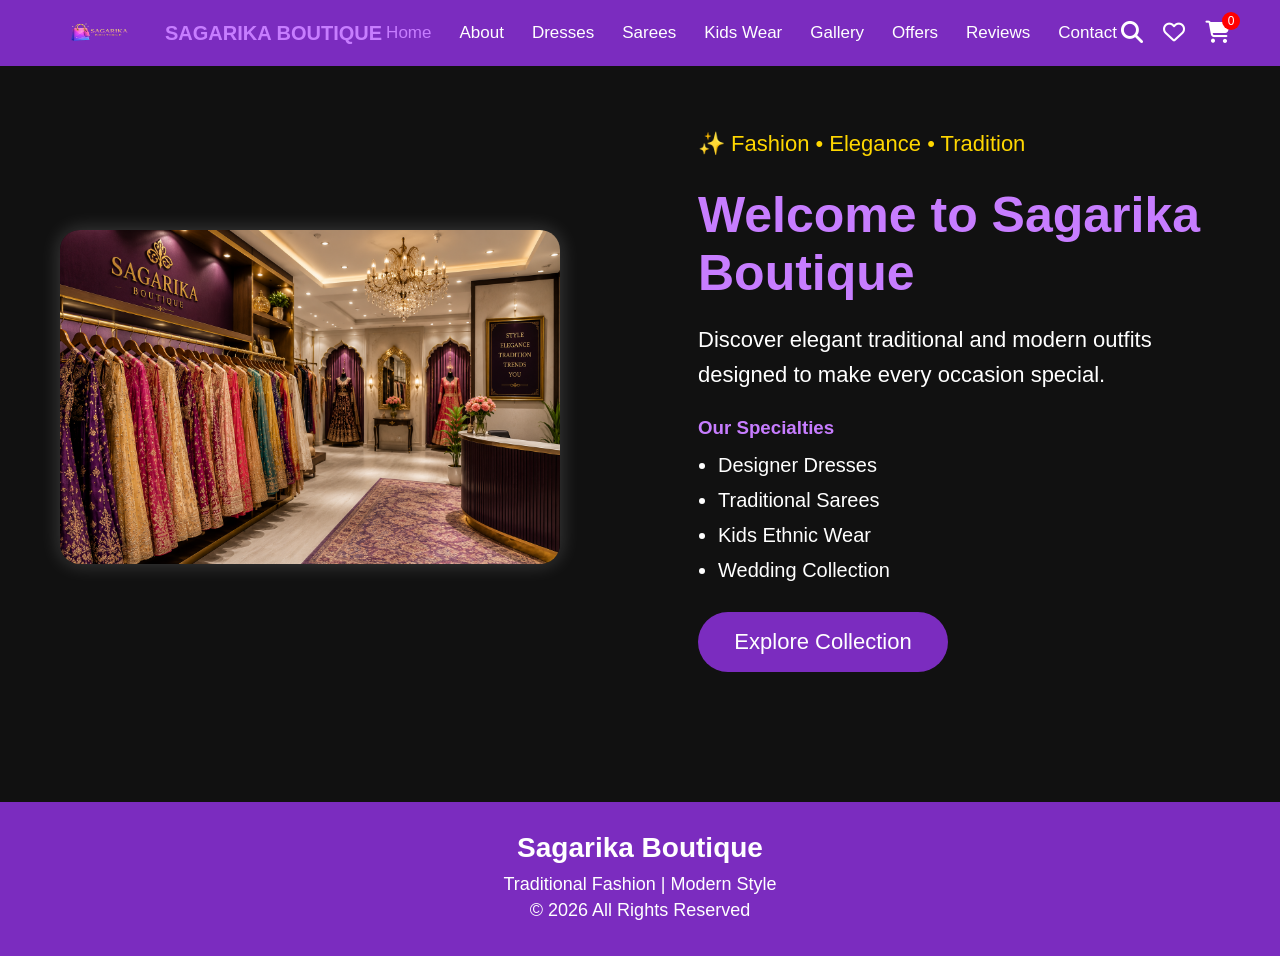
==== index.html @ 26457623 "Initial commit" ====
<!DOCTYPE html>
<html lang="en">

<head>
    <meta charset="UTF-8">
    <meta name="viewport" content="width=device-width, initial-scale=1.0">
    <title>Sagarika Boutique</title>
    <link rel="icon" type="image/png" href="images/logo.png">
    <link rel="stylesheet" href="style.css">
    <link rel="stylesheet" href="https://cdnjs.cloudflare.com/ajax/libs/font-awesome/6.5.2/css/all.min.css">
</head>

<body>

    <!-- Navigation -->

<nav>
        <div class="logo">
    <img src="images/logo.png" alt="Logo">
    <span>SAGARIKA BOUTIQUE</span>
</div>
        <ul>

            <li><a href="index.html"  class="active">Home</a></li>

            <li><a href="about.html">About</a></li>

            <li><a href="dresses.html">Dresses</a></li>

            <li><a href="sarees.html">Sarees</a></li>

            <li><a href="kids.html">Kids Wear</a></li>

            <li><a href="gallery.html">Gallery</a></li>

            <li><a href="offers.html">Offers</a></li>

            <li><a href="reviews.html">Reviews</a></li>

            <li><a href="contact.html">Contact</a></li>

        </ul>

        <div class="nav-icons">

    <a href="#">
        <i class="fas fa-search"></i>
    </a>

    <a href="#">
        <i class="far fa-heart"></i>
    </a>

    <a href="#" class="cart-icon">
        <i class="fas fa-shopping-cart"></i>
        <span>0</span>
    </a>

</div>
    </nav>


    <!-- Hero Section -->

    <section class="hero">

        <div class="hero-image">

            <img src="images/boutique.jpg" alt="Boutique">

        </div>


        <div class="hero-content">

            <p class="tagline">✨ Fashion • Elegance • Tradition</p>
            <h1>Welcome to Sagarika Boutique</h1>

            <p>

                Discover elegant traditional and modern outfits designed
                to make every occasion special.

            </p>

            <h3>Our Specialties</h3>

            <ul>

                <li>Designer Dresses</li>

                <li>Traditional Sarees</li>

                <li>Kids Ethnic Wear</li>

                <li>Wedding Collection</li>

            </ul>

            <a href="home.html">

                <button class="btn">

                    Explore Collection

                </button>

            </a>

        </div>

        
    </section>

<!-- Footer -->

<footer>

<h3>Sagarika Boutique</h3>

<p>Traditional Fashion | Modern Style</p>

<p>© 2026 All Rights Reserved</p>

</footer>

</body>

</html>
---- style.css ----
*{
    margin:0;
    padding:0;
    box-sizing:border-box;
}

body{

    background:#111;

    color:white;

    font-family:Arial, Helvetica, sans-serif;

}


/* Navigation */

nav{

    
    display:flex;

    justify-content:space-between;

    align-items:center;

    background:#7b2cbf;

    padding:8px 50px;

}

.logo{

    font-size:28px;

    font-weight:bold;

}

nav ul li a{
    font-size:17px;
}

nav ul{
    display:flex;
    gap:15px;
}
}

nav ul li{

    margin-left:30px;

}

nav ul li a:hover{
    color:gold;
    border-bottom:3px solid gold;
    padding-bottom:5px;
}


/* Hero Section */

.hero{

    display:flex;

    justify-content:space-between;

    align-items:center;

    padding:60px;

}

.hero-image img{

    width:500px;

    border-radius:20px;

    box-shadow:0 0 20px rgba(255,255,255,.2);

}

.hero-content{

    width:45%;

}

.tagline{
    color:gold;
    font-size:20px;
    margin-bottom:15px;
}

.hero-content h1{

    font-size:50px;

    color:#c77dff;

    margin-bottom:20px;

}

.hero-content p{

    font-size:22px;

    line-height:35px;

    margin-bottom:25px;

}

.hero-content h3{

    color:#c77dff;

    margin-bottom:15px;

}

.hero-content ul{

    margin-left:20px;

    margin-bottom:30px;

}

.hero-content li{

    margin-bottom:12px;

    font-size:20px;

}

.btn{

    background:#7b2cbf;

    color:white;

    border:none;

    padding:15px 35px;

    font-size:18px;

    border-radius:10px;

    cursor:pointer;

    transition:.3s;

    width:250px;

    height:60px;

    font-size:22px;
    
    border-radius:35px; 
}



.btn:hover{

    background:#9d4edd;

    transform:scale(1.05);

}



footer{
    background:#7b2cbf;
    text-align:center;
    padding:30px;
    margin-top:70px;
}

footer h3{
    font-size:28px;
    margin-bottom:10px;
}

footer p{
    font-size:18px;
    margin:5px;
}

.social-icons{
    display:flex;
    justify-content:center;   /* Centers the icons */
    align-items:center;
    gap:20px;
    margin-top:25px;
}

.social-icons a{
    width:50px;
    height:50px;
    display:flex;
    align-items:center;
    justify-content:center;
    border-radius:50%;
    background:#8a2be2;
    color:white;
    text-decoration:none;
    font-size:24px;
    transition:0.3s ease;
}

.social-icons a:hover{
    background:#c77dff;
    transform:translateY(-5px) scale(1.1);
    box-shadow:0 0 15px rgba(199,125,255,0.6);
}


/* Smooth Scrolling */
html{
    scroll-behavior:smooth;
}

/* Card Hover Effects */
.card:hover,
.kids-card:hover,
.review-card:hover,
.offer-card:hover,
.gallery img:hover{
    transform:translateY(-8px);
    transition:.4s;
}

/* Logo Styling */
.logo{
    display: flex;
    align-items: center;
    gap: 15px;
    font-size: 24px;
    font-weight: bold;
    color: #fff;
}

.logo img{
    width:100px;
    height:50px;
}

.logo span{
    font-size:20px;
}


/*home page*/

/* HOME PAGE */

.home-banner{
    margin-top:100px;
    text-align:center;
    padding:80px;
    background:linear-gradient(rgba(0,0,0,.6),rgba(0,0,0,.6)),url(images/banner.jpg);
    background-size:cover;
    color:white;
}

.home-banner h1{
    font-size:60px;
    color:#c77dff;
}

.home-banner p{
    font-size:24px;
    margin:25px 0;
}

.categories,
.latest,
.why,
.offer{
    padding:60px;
    text-align:center;
}

.category-container,
.latest-container{
    display:flex;
    justify-content:center;
    gap:30px;
    flex-wrap:wrap;
    margin-top:40px;
}

.category-card,
.product-card{
    background:#222;
    border-radius:15px;
    width:250px;
    padding:20px;
    box-shadow:0 0 15px rgba(123,44,191,0.5);
    transition:0.3s;
}

.product-card:hover{
    transform:translateY(-10px);
    box-shadow:0 0 25px gold;
}

.category-card img,
.product-card img{
    width:100%;
    border-radius:10px;
}

.category-card h3,
.product-card h3{
    margin-top:15px;
    color:#c77dff;
}

.why ul{
    list-style:none;
    font-size:22px;
    line-height:50px;
}

.offer{
    background:#7b2cbf;
    color:white;
}

.categories h2,
.latest h2,
.why h2,
.offer h2{
    color:#c77dff;
    font-size:40px;
    margin-bottom:30px;
}

.product-card p{
    color:gold;
    font-size:22px;
    font-weight:bold;
}

/* ABOUT PAGE */

.about-banner{
    margin-top:100px;
    text-align:center;
    padding:80px;
    background:#222;
}

.about-banner h1{
    color:#c77dff;
    font-size:55px;
}

.about-banner p{
    color:white;
    font-size:24px;
}

.about-image{
    text-align:center;
    padding:50px;
}

.about-image img{
    width:70%;
    border-radius:20px;
    box-shadow:0 0 20px rgba(123,44,191,.6);
}

.about-content{
    width:80%;
    margin:auto;
    padding:40px;
    text-align:center;
}

.about-content h2{
    color:#c77dff;
    margin-top:40px;
}

.about-content p{
    color:white;
    font-size:20px;
    line-height:35px;
}

.why-about{
    text-align:center;
    padding:60px;
}

.why-about h2{
    color:#c77dff;
}

.why-about ul{
    list-style:none;
    font-size:22px;
    line-height:50px;
}

.stats{
    display:flex;
    justify-content:center;
    gap:30px;
    flex-wrap:wrap;
    padding:60px;
}

.box{
    background:#222;
    width:220px;
    padding:30px;
    border-radius:20px;
    box-shadow:0 0 15px rgba(123,44,191,.5);
}

.box h3{
    color:#c77dff;
    font-size:40px;
}

.box p{
    color:white;
}

/* ================= DRESSES PAGE ================= */

.dress-banner{
    margin-top:100px;
    text-align:center;
    padding:70px;
    background:#222;
}

.dress-banner h1{
    font-size:50px;
    color:#c77dff;
}

.dress-banner p{
    font-size:22px;
    color:white;
    margin-top:15px;
}

.dress-container{
    display:flex;
    justify-content:center;
    flex-wrap:wrap;
    gap:30px;
    padding:60px;
}

.dress-card{
    width:300px;
    background:#222;
    border-radius:20px;
    overflow:hidden;
    text-align:center;
    box-shadow:0 0 15px rgba(162,89,255,.5);

    display:flex;
    flex-direction:column;
}

.dress-card:hover{
    transform:translateY(-10px);
    box-shadow:0 0 25px gold;
}

.dress-card img{
    width:100%;
    height:380px;
    object-fit:cover;
}

.dress-card h2{
    color:#c77dff;
    margin-top:15px;
}

.price{
    color:gold;
    font-size:24px;
    font-weight:bold;
    margin:10px 0;
}

.dress-card p{
    color:white;
    padding:0 15px;
    min-height:60px;
}

.shop-btn{
    width:170px;
    padding:12px;
    margin-top:auto;      /* Pushes button to bottom */
    margin-bottom:20px;
    margin-left:auto;
    margin-right:auto;

    background:#8a2be2;
    color:white;
    border:none;
    border-radius:30px;
    font-size:20px;
    cursor:pointer;
}
.shop-btn:hover{
    background:#9d4edd;
}

.dress-info{
    text-align:center;
    padding:60px;
}

.dress-info h2{
    color:#c77dff;
    margin-bottom:25px;
}

.dress-info ul{
    list-style:none;
    font-size:22px;
    line-height:45px;
}

/* ===================== SAREES PAGE ====================== */

.saree-banner{

margin-top:90px;
padding:70px;
text-align:center;
background:#222;

}

.saree-banner h1{

color:#c77dff;
font-size:50px;

}

.saree-banner p{

color:white;
font-size:22px;
margin-top:15px;

}

.saree-container{

display:flex;
flex-wrap:wrap;
justify-content:center;
gap:30px;
padding:60px;

}

.saree-card{
    width:300px;
    background:#222;
    border-radius:20px;
    overflow:hidden;
    text-align:center;
    box-shadow:0 0 15px rgba(162,89,255,.5);

    display:flex;
    flex-direction:column;
}

.saree-card:hover{

transform:translateY(-10px);
box-shadow:0 0 25px gold;

}

.saree-card img{

width:100%;
height:400px;
object-fit:cover;

}

.saree-card h2{

color:#c77dff;
margin:15px 0;

}

.saree-card p{
    color:white;
    padding:0 15px;
    min-height:60px;
}

.saree-info{

padding:60px;
text-align:center;

}

.saree-info h2{

color:#c77dff;
margin-bottom:25px;

}

.saree-info ul{

list-style:none;
font-size:22px;
line-height:45px;

}

.promise{

padding:60px;

}

.promise h2{

text-align:center;
color:#c77dff;
margin-bottom:40px;

}

.promise-box{

display:flex;
justify-content:center;
gap:30px;
flex-wrap:wrap;

}

.promise-box div{

background:#1f1f1f;
padding:30px;
width:280px;
border-radius:20px;
box-shadow:0 0 15px rgba(123,44,191,.5);

}

.promise-box h3{

color:#c77dff;
margin-bottom:15px;

}

.promise-box p{

color:white;

}
.shop-btn{
    width:170px;
    padding:12px;
    margin-top:auto;      /* Pushes button to bottom */
    margin-bottom:20px;
    margin-left:auto;
    margin-right:auto;

    background:#8a2be2;
    color:white;
    border:none;
    border-radius:30px;
    font-size:20px;
    cursor:pointer;
}

/* Kids Page */

.page-title{

text-align:center;

padding:40px 20px;

color:white;

}

.page-title h1{

font-size:45px;

color:#c77dff;

}

.page-title p{

font-size:20px;

margin-top:15px;

}


.kids-container{
    display:flex;
    flex-wrap:wrap;
    justify-content:center;
    gap:30px;
    padding:60px;
    align-items:stretch;
}


.kids-card{
    width: 320px;              /* Fixed width for every card */
    background: #222;
    border-radius: 20px;
    overflow: hidden;
    text-align: center;
    box-shadow: 0 0 20px rgba(162,89,255,.5);
    display: flex;
    flex-direction: column;
    transition: .4s;
}

.kids-card:hover{
    transform: translateY(-10px);
}


.kids-card:hover{

transform:translateY(-10px);

}


.kids-card img{
    width: 100%;
    height: 400px;
    object-fit: cover;
    object-position: center;
    display: block;
}

.kids-card h2{

color:#c77dff;

margin-top:15px;

}


.price{

font-size:35px;

font-weight:bold;

color:white;

margin:10px;

}


.kids-card p{
    color: white;
    padding: 0 18px;
    min-height: 55px;
    margin-top: 10px;
}


.shop-btn{
    width:170px;
    padding:12px;
    margin-top:auto;      /* Keeps button at bottom */
    margin-bottom:20px;
    margin-left:auto;
    margin-right:auto;

    border:none;
    border-radius:30px;
    background:#8a2be2;
    color:white;
    font-size:20px;
    cursor:pointer;
    transition:.3s;
}

.shop-btn:hover{
    background:#b266ff;
    transform:scale(1.05);
}


.shop-btn:hover{

background:#b266ff;

transform:scale(1.05);

}

/* ==========================
        GALLERY PAGE
========================== */

.gallery-container{
    display:grid;
    grid-template-columns:repeat(auto-fit,minmax(320px,1fr));
    gap:30px;
    padding:60px;
}

.gallery-item{
    overflow:hidden;
    border-radius:20px;
    box-shadow:0 0 20px rgba(162,89,255,.4);
    transition:.4s;
}

.gallery-item img{
    width:100%;
    height:420px;
    object-fit:cover;
    display:block;
    transition:.5s;
}

.gallery-item:hover{
    box-shadow:0 0 35px #8a2be2;
}

.gallery-item:hover img{
    transform:scale(1.08);
}

/* BODY */

body{
    margin:0;
    font-family:Arial, Helvetica, sans-serif;
    background:#111;
}

/* HEADER */

header{
    display:flex;
    justify-content:space-between;
    align-items:center;
    padding:18px 60px;
    background:#181818;
    position:sticky;
    top:0;
    z-index:1000;
    box-shadow:0 4px 20px rgba(0,0,0,.5);
}

.logo{
    color:#c77dff;
    font-size:30px;
    font-weight:bold;
}

/* NAVIGATION */

nav ul{
    display:flex;
    list-style:none;
    gap:28px;
    margin:0;
    padding:0;
}

nav ul li a{
    text-decoration:none;
    color:white;
    font-size:17px;
    font-weight:500;
    transition:.3s;
}

nav ul li a:hover{
    color:#c77dff;
}

nav ul li a.active{
    color:#c77dff;
}

/* PAGE TITLE */

.page-title{
    text-align:center;
    padding:60px 20px 40px;
}

.page-title h1{
    color:#c77dff;
    font-size:60px;
    margin-bottom:10px;
}

.page-title p{
    color:white;
    font-size:24px;
}

/* CONTACT */

/* ==========================
   CONTACT PAGE
========================== */

.page-title{
    text-align:center;
    padding:60px 20px;
    color:white;
}

.page-title h1{
    font-size:60px;
    color:#c77dff;
    margin-bottom:15px;
}

.page-title p{
    font-size:24px;
    color:white;
}

/* ==========================
   CONTACT SECTION
========================== */

.contact-container{
    max-width:1200px;
    margin:40px auto 80px;
    display:flex;
    justify-content:center;
    align-items:flex-start;
    gap:50px;
    flex-wrap:wrap;
}

.contact-info,
.contact-form{
    flex:1;
    min-width:350px;
    background:#222;
    padding:40px;
    border-radius:20px;
    box-shadow:0 0 25px rgba(162,89,255,.45);
}

.contact-info h2,
.contact-form h2{
    color:#c77dff;
    text-align:center;
    margin-bottom:35px;
    font-size:36px;
}

.contact-info p{
    color:white;
    font-size:22px;
    line-height:1.8;
}

.contact-form form{
    display:flex;
    flex-direction:column;
}

.contact-form input,
.contact-form textarea{
    width:100%;
    padding:16px;
    margin-bottom:20px;
    border:none;
    border-radius:10px;
    background:#333;
    color:white;
    font-size:18px;
    box-sizing:border-box;
}

.contact-form textarea{
    resize:none;
    min-height:150px;
}

.contact-form button{
    padding:16px;
    border:none;
    border-radius:35px;
    background:#8a2be2;
    color:white;
    font-size:22px;
    cursor:pointer;
    transition:.3s;
}

.contact-form button:hover{
    background:#b266ff;
    transform:scale(1.05);
}

/* ==========================
   RESPONSIVE
========================== */

@media (max-width:992px){

    .page-title h1{
        font-size:45px;
    }

    .contact-container{
        flex-direction:column;
        padding:20px;
    }

    .contact-info,
    .contact-form{
        min-width:100%;
    }
}

/* ==========================
   REVIEWS PAGE
========================== */

.reviews-container{
    width:90%;
    margin:50px auto;
    display:grid;
    grid-template-columns:repeat(auto-fit,minmax(320px,1fr));
    gap:35px;
}

.review-card{
    background:#222;
    border-radius:20px;
    padding:30px;
    text-align:center;
    box-shadow:0 0 20px rgba(162,89,255,.45);
    transition:.4s;
}

.review-card:hover{
    transform:translateY(-10px);
}

.stars{
    color:gold;
    font-size:30px;
    margin-bottom:15px;
}

.review-card h2{
    color:#c77dff;
    margin-bottom:15px;
    font-size:28px;
}

.review-card p{
    color:white;
    font-size:18px;
    line-height:1.8;
}

/* ==========================
   OFFERS PAGE
========================== */

.offers-container{
    width:90%;
    margin:60px auto;
    display:grid;
    grid-template-columns:repeat(auto-fit,minmax(320px,1fr));
    gap:35px;
}

.offer-card{
    background:#222;
    border-radius:20px;
    padding:35px;
    text-align:center;
    box-shadow:0 0 20px rgba(162,89,255,.45);
    transition:.4s;
}

.offer-card:hover{
    transform:translateY(-10px);
    box-shadow:0 0 30px rgba(162,89,255,.8);
}

.offer-card h2{
    color:#c77dff;
    font-size:32px;
    margin-bottom:20px;
}

.offer-card p{
    color:white;
    font-size:20px;
    line-height:1.7;
    min-height:90px;
}

.offer-btn{
    margin-top:20px;
    background:#8a2be2;
    color:white;
    border:none;
    padding:14px 35px;
    border-radius:30px;
    font-size:18px;
    cursor:pointer;
    transition:.3s;
}

.offer-btn:hover{
    background:#b266ff;
    transform:scale(1.05);
}


/* ==========================
   GOOGLE MAP
========================== */

.map-section{
    max-width:1200px;
    margin:60px auto;
    padding:0 20px;
    text-align:center;
}

.map-section h2{
    color:#c77dff;
    font-size:40px;
    margin-bottom:25px;
}

.map-section iframe{
    width:100%;
    height:450px;
    border:0;
    border-radius:20px;
    box-shadow:0 0 25px rgba(162,89,255,.45);
}

/* ==========================
   SEARCH BOX
========================== */

.search-box{
    display:flex;
    align-items:center;
    gap:8px;
}

.search-box input{
    padding:8px 12px;
    border:none;
    border-radius:20px;
    outline:none;
    width:150px;
    font-size:15px;
}

.search-box button{
    padding:8px 15px;
    border:none;
    border-radius:12px;
    background:white;
    color:#7b2cbf;
    font-weight:bold;
    cursor:pointer;
}

.search-box button:hover{
    background:#c77dff;
    color:white;
}

/* ==========================
   NAVIGATION ICONS
========================== */

.nav-icons{
    display:flex;
    align-items:center;
    gap:20px;
}

.nav-icons a{
    color:white;
    font-size:22px;
    text-decoration:none;
    transition:0.3s ease;
}

.nav-icons a:hover{
    color:#ffd6ff;
    transform:scale(1.2);
}

.cart-icon{
    position:relative;
}

.cart-icon span{
    position:absolute;
    top:-8px;
    right:-10px;
    background:red;
    color:white;
    width:18px;
    height:18px;
    border-radius:50%;
    font-size:12px;
    display:flex;
    justify-content:center;
    align-items:center;
}
/* ==========================
   PRODUCT CARD ICONS  */

.product-card{
    position:relative;
}

.product-icons{
    position:absolute;
    top:15px;
    right:15px;
    display:flex;
    gap:12px;
    z-index:10;
}

.product-icons i{
    width:40px;
    height:40px;
    background:white;
    color:#8a2be2;
    border-radius:50%;
    display:flex;
    justify-content:center;
    align-items:center;
    cursor:pointer;
    font-size:18px;
    transition:.3s;
    box-shadow:0 4px 10px rgba(0,0,0,.3);
}

.product-icons i:hover{
    background:#8a2be2;
    color:white;
    transform:scale(1.15);
}
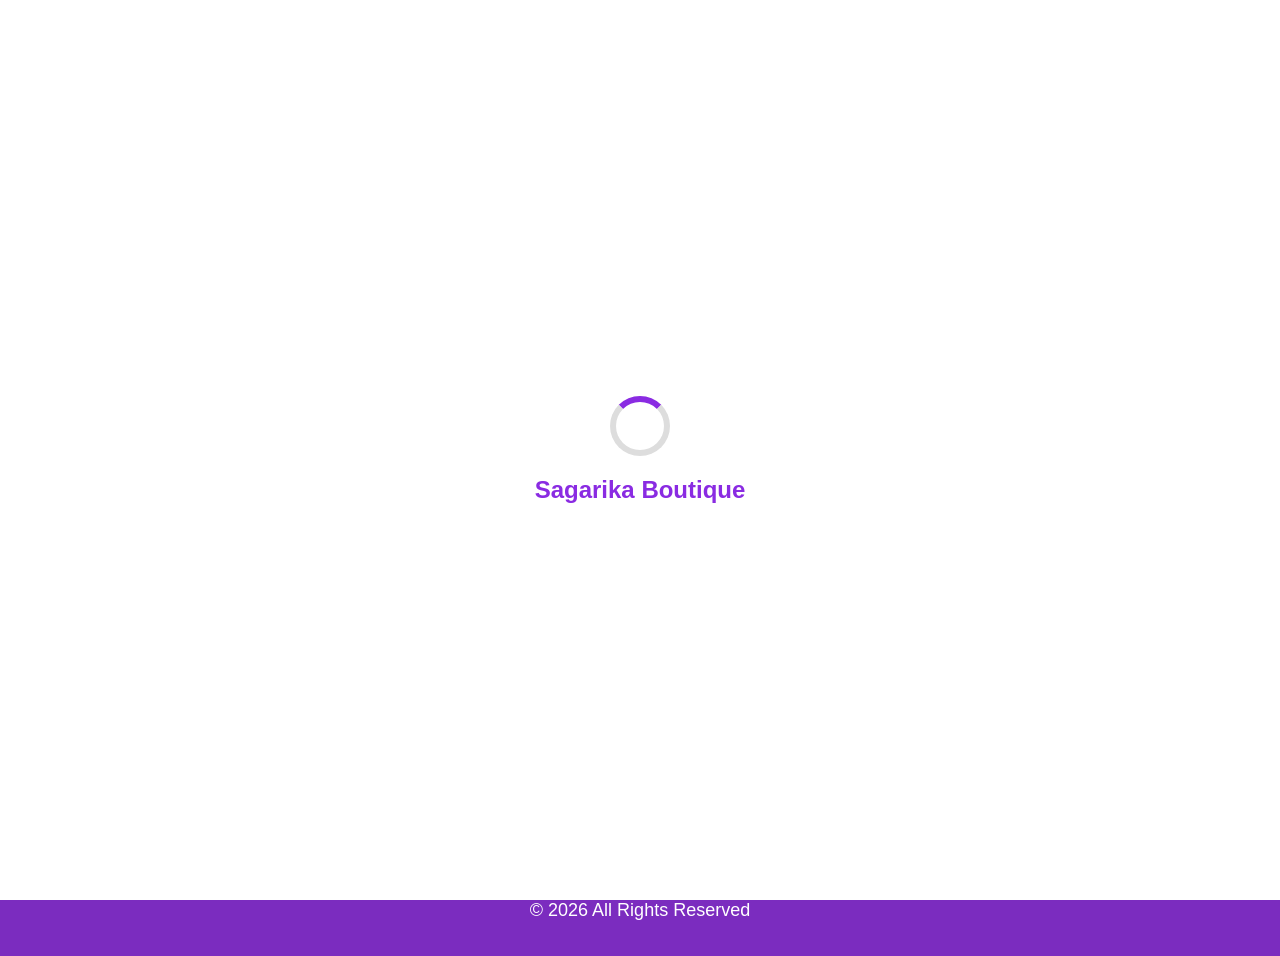
==== commit bdf38896: "Added javascript" ====
--- a/index.html
+++ b/index.html
@@ -12,6 +12,10 @@
 
 <body>
 
+    <div id="loader">
+    <div class="spinner"></div>
+    <h2>Sagarika Boutique</h2>
+</div>
     <!-- Navigation -->
 
 <nav>
@@ -123,7 +127,7 @@
 <p>© 2026 All Rights Reserved</p>
 
 </footer>
-
+<script src="script.js"></script>
 </body>
 
 </html>
--- a/style.css
+++ b/style.css
@@ -1300,4 +1300,38 @@
     background:#8a2be2;
     color:white;
     transform:scale(1.15);
+}
+
+/* Loading Screen */
+#loader{
+    position: fixed;
+    width:100%;
+    height:100%;
+    background:#fff;
+    display:flex;
+    flex-direction:column;
+    justify-content:center;
+    align-items:center;
+    z-index:99999;
+}
+
+.spinner{
+    width:60px;
+    height:60px;
+    border:6px solid #ddd;
+    border-top:6px solid #8a2be2;
+    border-radius:50%;
+    animation:spin 1s linear infinite;
+}
+
+#loader h2{
+    margin-top:20px;
+    color:#8a2be2;
+    font-family:Arial, sans-serif;
+}
+
+@keyframes spin{
+    100%{
+        transform:rotate(360deg);
+    }
 }
